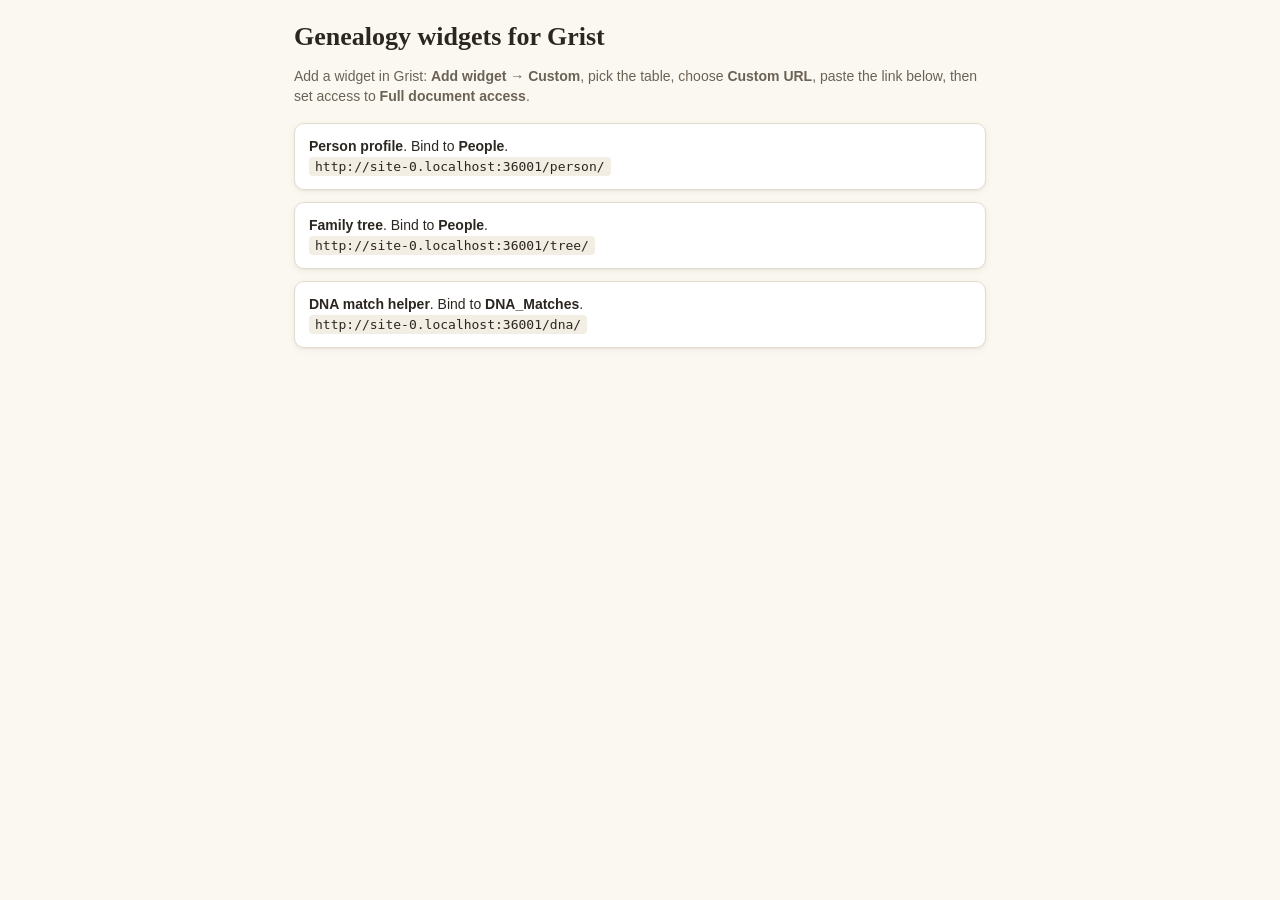
==== index.html @ 9f502e9f "Person profile, family tree and DNA match widgets for Grist Co-Authored-By: Claude Opus 5.5 <noreply" ====
<!doctype html>
<html lang="en">
<head>
<meta charset="utf-8">
<meta name="viewport" content="width=device-width, initial-scale=1">
<title>Genealogy Widgets</title>
<link rel="stylesheet" href="shared/style.css">
<style>
  h1 { font: 600 26px var(--serif); margin: 8px 0 4px; }
  .w { display: grid; gap: 12px; margin-top: 16px; }
  code { background: var(--panel-2); padding: 2px 6px; border-radius: 4px; font-size: 13px; word-break: break-all; }
</style>
</head>
<body>
<div class="wrap" style="max-width:720px">
  <h1>Genealogy widgets for Grist</h1>
  <p class="muted">Add a widget in Grist: <b>Add widget → Custom</b>, pick the table, choose <b>Custom URL</b>, paste the link below, then set access to <b>Full document access</b>.</p>
  <div class="w">
    <div class="card"><b>Person profile</b>. Bind to <b>People</b>.<br><code id="u1"></code></div>
    <div class="card"><b>Family tree</b>. Bind to <b>People</b>.<br><code id="u2"></code></div>
    <div class="card"><b>DNA match helper</b>. Bind to <b>DNA_Matches</b>.<br><code id="u3"></code></div>
  </div>
</div>
<script>
  const base = location.href.replace(/index\.html$/, '').replace(/\/?$/, '/');
  u1.textContent = base + 'person/'; u2.textContent = base + 'tree/'; u3.textContent = base + 'dna/';
</script>
</body>
</html>
---- shared/style.css ----
:root {
  --bg: #fbf8f2;
  --panel: #ffffff;
  --panel-2: #f3eee4;
  --ink: #2b2620;
  --ink-2: #6b6256;
  --ink-3: #9a9082;
  --line: #e4ddcf;
  --accent: #8a5a2b;
  --accent-ink: #ffffff;
  --ok: #2f7d4f;
  --ok-bg: #e5f3ea;
  --bad: #b23b2e;
  --bad-bg: #fbe8e5;
  --warn: #9a6a00;
  --warn-bg: #fbf1d9;
  --hyp: #5b5fa8;
  --hyp-bg: #ecedf8;
  --shadow: 0 1px 2px rgba(40, 30, 10, .06), 0 2px 8px rgba(40, 30, 10, .05);
  --serif: "Iowan Old Style", "Palatino Linotype", Palatino, Georgia, serif;
  --sans: -apple-system, BlinkMacSystemFont, "Segoe UI", Roboto, Helvetica, Arial, sans-serif;
}
@media (prefers-color-scheme: dark) {
  :root:not([data-theme="light"]) {
    --bg: #1d1b19; --panel: #262320; --panel-2: #2f2b27; --ink: #ece6dc; --ink-2: #b5ab9c; --ink-3: #85796b;
    --line: #3b3631; --accent: #d39a5c; --accent-ink: #1d1b19;
    --ok: #7ccc98; --ok-bg: #213529; --bad: #f08a7c; --bad-bg: #3d2420; --warn: #e7bd5a; --warn-bg: #3a3020;
    --hyp: #a8acf0; --hyp-bg: #2a2b40; --shadow: none;
  }
}
:root[data-theme="dark"] {
  --bg: #1d1b19; --panel: #262320; --panel-2: #2f2b27; --ink: #ece6dc; --ink-2: #b5ab9c; --ink-3: #85796b;
  --line: #3b3631; --accent: #d39a5c; --accent-ink: #1d1b19;
  --ok: #7ccc98; --ok-bg: #213529; --bad: #f08a7c; --bad-bg: #3d2420; --warn: #e7bd5a; --warn-bg: #3a3020;
  --hyp: #a8acf0; --hyp-bg: #2a2b40; --shadow: none;
}
* { box-sizing: border-box; }
html, body { margin: 0; background: var(--bg); color: var(--ink); font: 14px/1.45 var(--sans); }
a { color: var(--accent); text-decoration: none; }
a:hover { text-decoration: underline; }
.wrap { padding: 14px; max-width: 1100px; margin: 0 auto; }
.muted { color: var(--ink-2); }
.faint { color: var(--ink-3); }
.empty { color: var(--ink-3); font-style: italic; }
.loading { padding: 40px; text-align: center; color: var(--ink-3); }

.card { background: var(--panel); border: 1px solid var(--line); border-radius: 10px; box-shadow: var(--shadow); padding: 12px 14px; }
.section-title { font: 600 11px/1 var(--sans); letter-spacing: .08em; text-transform: uppercase; color: var(--ink-2); margin: 0 0 8px; display: flex; gap: 8px; align-items: center; }
.section-title .count { background: var(--panel-2); color: var(--ink-2); border-radius: 99px; padding: 2px 7px; letter-spacing: 0; }

.badge { display: inline-block; font-size: 11px; font-weight: 600; padding: 2px 8px; border-radius: 99px; background: var(--panel-2); color: var(--ink-2); white-space: nowrap; }
.badge.ok, .st-proven .badge-st { background: var(--ok-bg); color: var(--ok); }
.badge.bad { background: var(--bad-bg); color: var(--bad); }
.badge.warn { background: var(--warn-bg); color: var(--warn); }
.badge.hyp { background: var(--hyp-bg); color: var(--hyp); }

.chip { display: inline-flex; align-items: center; gap: 6px; padding: 5px 10px; border-radius: 8px; border: 1px solid var(--line); background: var(--panel); color: var(--ink); cursor: pointer; font: inherit; text-align: left; }
.chip:hover { border-color: var(--accent); }
.chip .sub { color: var(--ink-3); font-size: 12px; }
.chip.st-probable { border-style: dashed; }
.chip.st-hyp { border-style: dotted; border-color: var(--hyp); }
.chip.st-not { opacity: .55; text-decoration: line-through; }

.search { position: relative; }
.search input { width: 100%; padding: 8px 10px; border: 1px solid var(--line); border-radius: 8px; background: var(--panel); color: var(--ink); font: inherit; }
.search input:focus { outline: 2px solid var(--accent); outline-offset: -1px; }
.search .results { position: absolute; z-index: 10; left: 0; right: 0; top: 100%; margin-top: 4px; background: var(--panel); border: 1px solid var(--line); border-radius: 8px; box-shadow: var(--shadow); max-height: 280px; overflow: auto; display: none; }
.search .results.open { display: block; }
.search .results button { display: block; width: 100%; text-align: left; border: 0; background: none; padding: 7px 10px; color: var(--ink); font: inherit; cursor: pointer; }
.search .results button:hover, .search .results button.active { background: var(--panel-2); }

table.list { width: 100%; border-collapse: collapse; }
table.list td, table.list th { padding: 6px 6px; border-top: 1px solid var(--line); vertical-align: top; text-align: left; }
table.list th { font-size: 11px; color: var(--ink-3); font-weight: 600; text-transform: uppercase; letter-spacing: .05em; border-top: 0; }
table.list tr:first-child td { border-top: 0; }
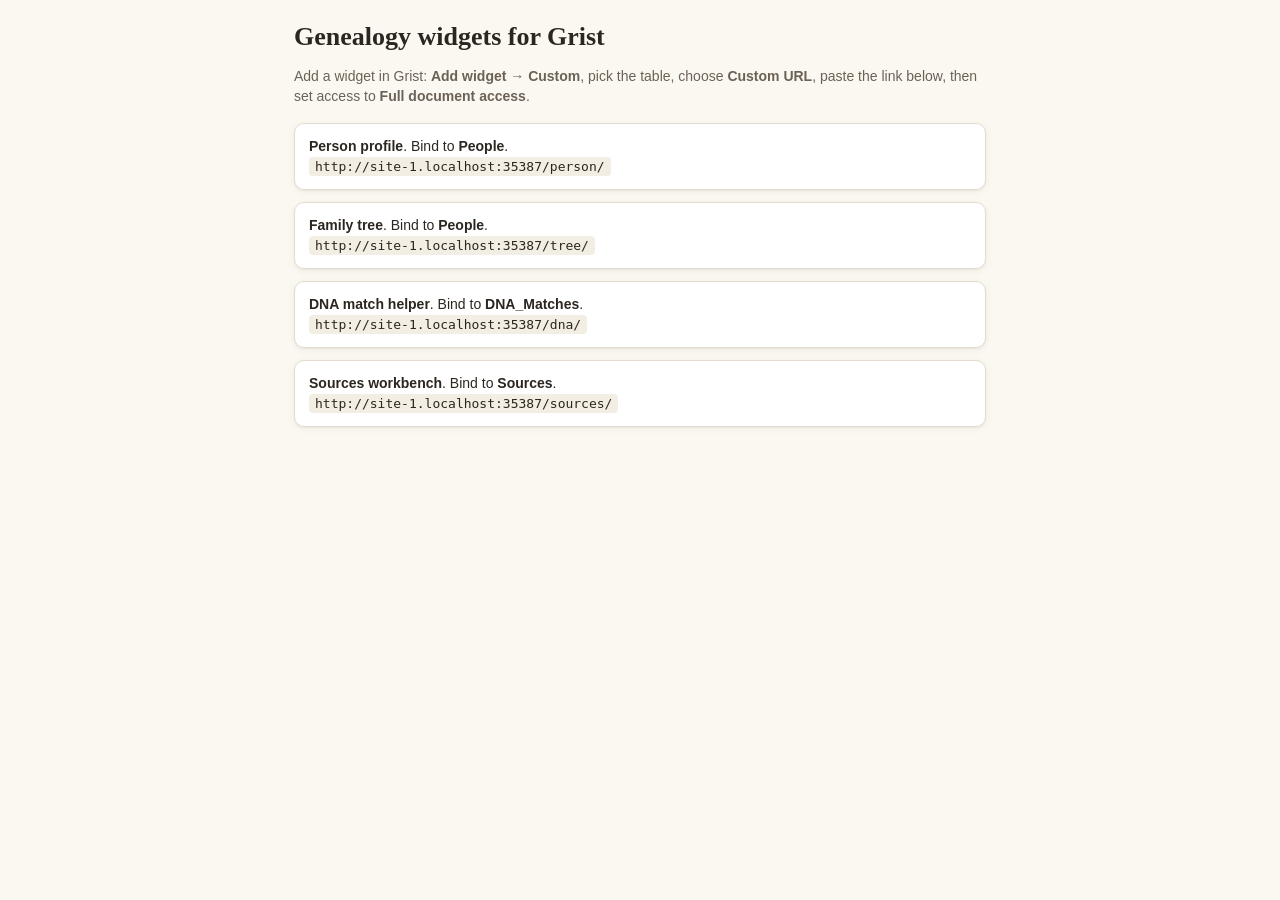
==== commit 2029a0b8: "Add Sources workbench widget Browse/filter sources, upload images, set extraction status, edit trans" ====
--- a/index.html
+++ b/index.html
@@ -19,11 +19,12 @@
     <div class="card"><b>Person profile</b>. Bind to <b>People</b>.<br><code id="u1"></code></div>
     <div class="card"><b>Family tree</b>. Bind to <b>People</b>.<br><code id="u2"></code></div>
     <div class="card"><b>DNA match helper</b>. Bind to <b>DNA_Matches</b>.<br><code id="u3"></code></div>
+    <div class="card"><b>Sources workbench</b>. Bind to <b>Sources</b>.<br><code id="u4"></code></div>
   </div>
 </div>
 <script>
   const base = location.href.replace(/index\.html$/, '').replace(/\/?$/, '/');
-  u1.textContent = base + 'person/'; u2.textContent = base + 'tree/'; u3.textContent = base + 'dna/';
+  u1.textContent = base + 'person/'; u2.textContent = base + 'tree/'; u3.textContent = base + 'dna/'; u4.textContent = base + 'sources/';
 </script>
 </body>
 </html>
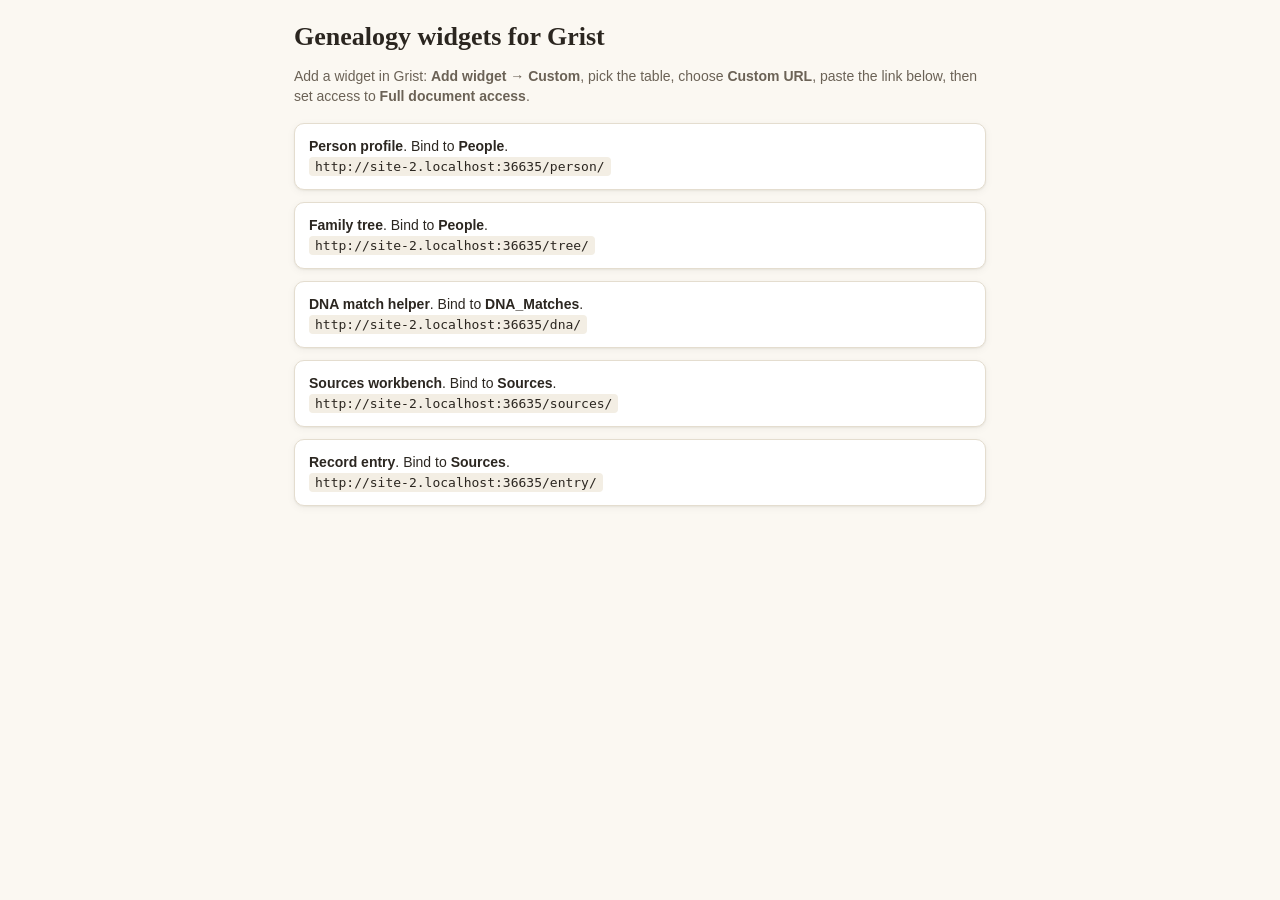
==== commit 203e1753: "Add Record entry widget Paste a link, choose the record type, fill in a role-based form; one save cr" ====
--- a/index.html
+++ b/index.html
@@ -20,11 +20,12 @@
     <div class="card"><b>Family tree</b>. Bind to <b>People</b>.<br><code id="u2"></code></div>
     <div class="card"><b>DNA match helper</b>. Bind to <b>DNA_Matches</b>.<br><code id="u3"></code></div>
     <div class="card"><b>Sources workbench</b>. Bind to <b>Sources</b>.<br><code id="u4"></code></div>
+    <div class="card"><b>Record entry</b>. Bind to <b>Sources</b>.<br><code id="u5"></code></div>
   </div>
 </div>
 <script>
   const base = location.href.replace(/index\.html$/, '').replace(/\/?$/, '/');
-  u1.textContent = base + 'person/'; u2.textContent = base + 'tree/'; u3.textContent = base + 'dna/'; u4.textContent = base + 'sources/';
+  u1.textContent = base + 'person/'; u2.textContent = base + 'tree/'; u3.textContent = base + 'dna/'; u4.textContent = base + 'sources/'; u5.textContent = base + 'entry/';
 </script>
 </body>
 </html>
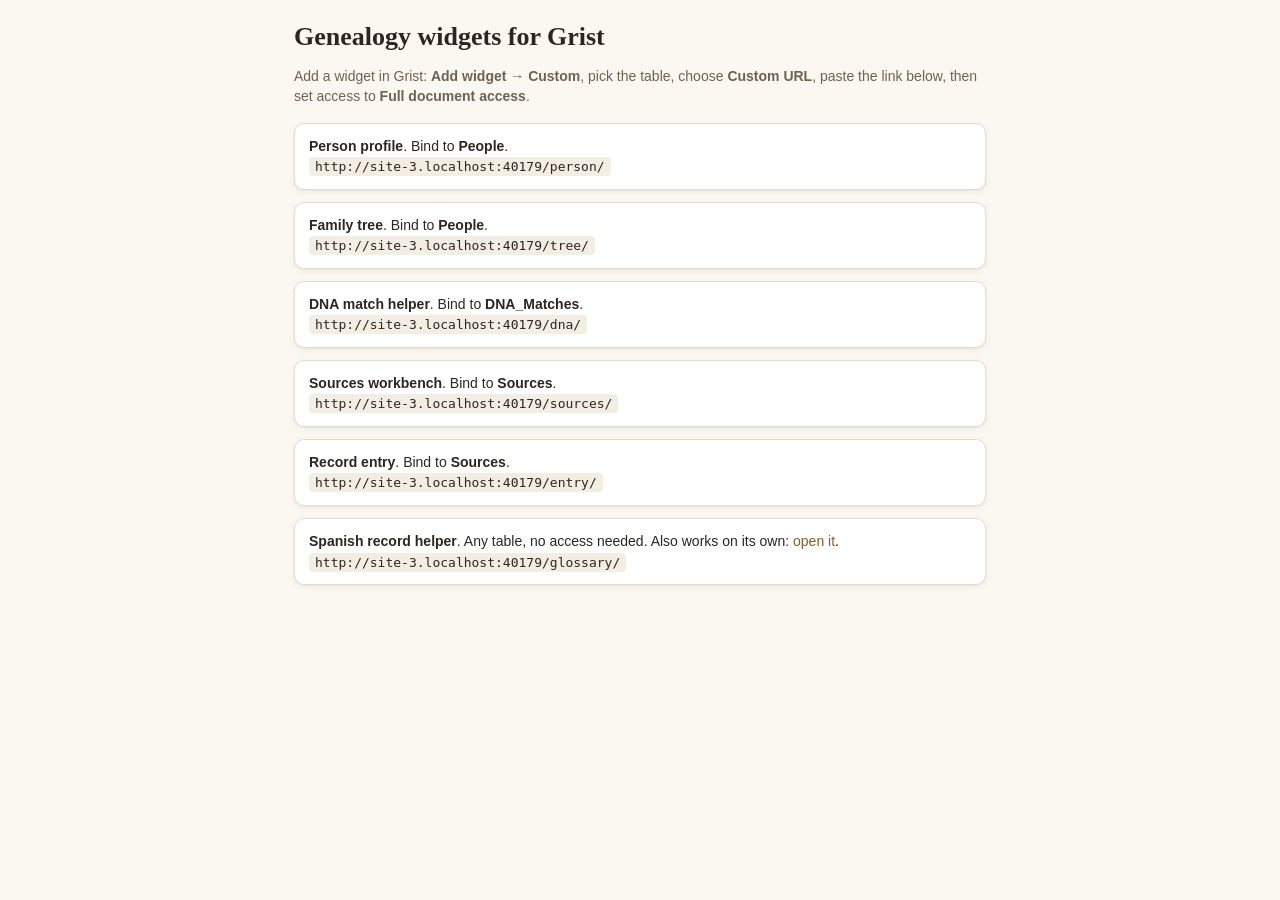
==== commit c4a83a3b: "Add Spanish record helper (glossary, passage decoder, number reader) Co-Authored-By: Claude Opus 5.5" ====
--- a/index.html
+++ b/index.html
@@ -21,11 +21,12 @@
     <div class="card"><b>DNA match helper</b>. Bind to <b>DNA_Matches</b>.<br><code id="u3"></code></div>
     <div class="card"><b>Sources workbench</b>. Bind to <b>Sources</b>.<br><code id="u4"></code></div>
     <div class="card"><b>Record entry</b>. Bind to <b>Sources</b>.<br><code id="u5"></code></div>
+    <div class="card"><b>Spanish record helper</b>. Any table, no access needed. Also works on its own: <a href="glossary/">open it</a>.<br><code id="u6"></code></div>
   </div>
 </div>
 <script>
   const base = location.href.replace(/index\.html$/, '').replace(/\/?$/, '/');
-  u1.textContent = base + 'person/'; u2.textContent = base + 'tree/'; u3.textContent = base + 'dna/'; u4.textContent = base + 'sources/'; u5.textContent = base + 'entry/';
+  u1.textContent = base + 'person/'; u2.textContent = base + 'tree/'; u3.textContent = base + 'dna/'; u4.textContent = base + 'sources/'; u5.textContent = base + 'entry/'; u6.textContent = base + 'glossary/';
 </script>
 </body>
 </html>
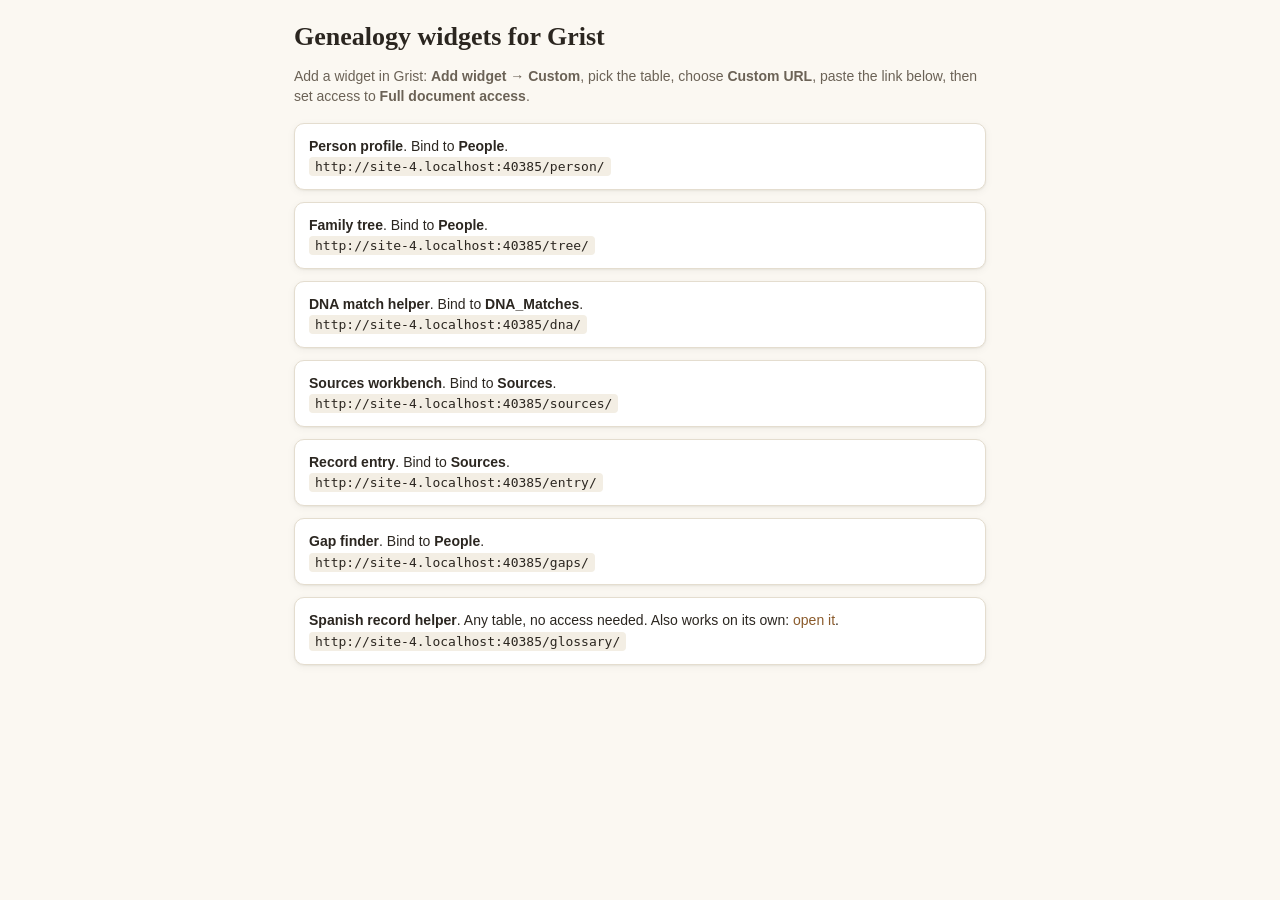
==== commit 6c3fe184: "Add Gap finder widget Per person: expected records, what is found/mentioned/dead-ended/missing, and " ====
--- a/index.html
+++ b/index.html
@@ -21,12 +21,13 @@
     <div class="card"><b>DNA match helper</b>. Bind to <b>DNA_Matches</b>.<br><code id="u3"></code></div>
     <div class="card"><b>Sources workbench</b>. Bind to <b>Sources</b>.<br><code id="u4"></code></div>
     <div class="card"><b>Record entry</b>. Bind to <b>Sources</b>.<br><code id="u5"></code></div>
+    <div class="card"><b>Gap finder</b>. Bind to <b>People</b>.<br><code id="u7"></code></div>
     <div class="card"><b>Spanish record helper</b>. Any table, no access needed. Also works on its own: <a href="glossary/">open it</a>.<br><code id="u6"></code></div>
   </div>
 </div>
 <script>
   const base = location.href.replace(/index\.html$/, '').replace(/\/?$/, '/');
-  u1.textContent = base + 'person/'; u2.textContent = base + 'tree/'; u3.textContent = base + 'dna/'; u4.textContent = base + 'sources/'; u5.textContent = base + 'entry/'; u6.textContent = base + 'glossary/';
+  u1.textContent = base + 'person/'; u2.textContent = base + 'tree/'; u3.textContent = base + 'dna/'; u4.textContent = base + 'sources/'; u5.textContent = base + 'entry/'; u6.textContent = base + 'glossary/'; u7.textContent = base + 'gaps/';
 </script>
 </body>
 </html>
